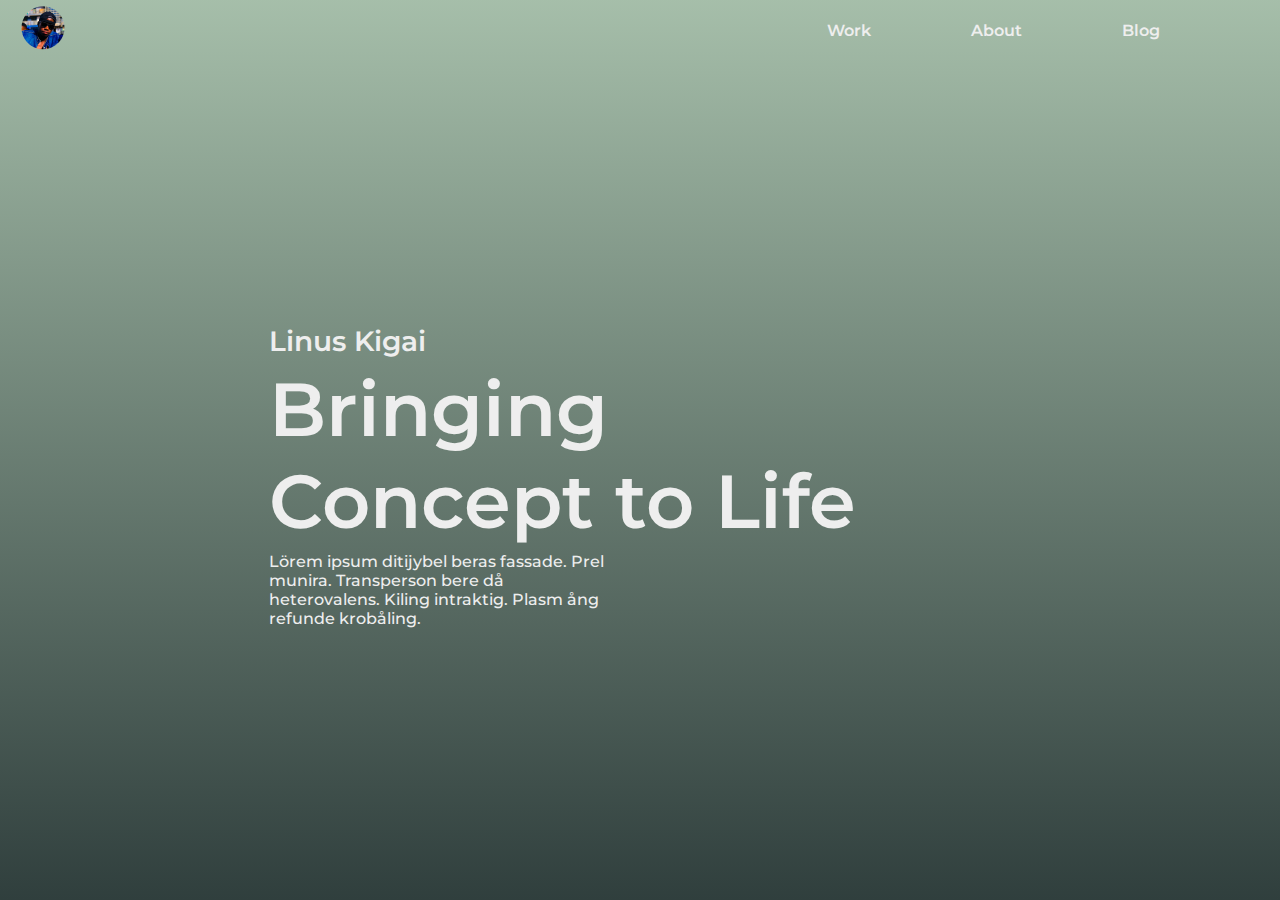
==== index.html @ 2eac6852 "style: :lipstick: Gradientes & Fondo" ====
<!DOCTYPE html>
<html lang="en">
<head>
    <meta charset="UTF-8">
    <meta name="viewport" content="width=device-width, initial-scale=1.0">
    <link rel="stylesheet" href="css/style.css">
    <title>Simple website desingn</title>
</head>
<body>
    <!-- Header -->
     <header class="header">
        <div class="div__logo">
            <img src="storage/img/Photo.png" width="46" height="46">
        </div>
        <div class="div__menu">
            <ul class="ul__menu">
                <li>Work</li>
                <li>About</li>
                <li>Blog</li>
            </ul>
        </div>
     </header>  
     <!-- main -->  
      <main class="main">
        <section class="section__home">
            <article class="article__home">
                <span>Linus Kigai</span>
                <h1>Bringing Concept to Life</h1>
                <p>Lörem ipsum ditijybel beras fassade. Prel munira. Transperson bere då heterovalens. Kiling intraktig. Plasm ång refunde krobåling.</p>
            </article>
        </section>
      </main>
    <!-- footer -->
    <footer>
    </footer>
</body>
</html>
---- css/style.css ----
@import url('variables.css');
*{
    padding: 0;
    margin: 0;
    box-sizing: border-box;

}
/***************************** header *********************************/
.header {
    /* background: red; */
    /* padding: 15px; */
    display: flex;
    justify-content: space-between;
    align-items: center;
    position: absolute;
    width: 100%;
    padding-left: 20px;
    padding-right: 20px;
    padding-top: 5px;
}
.div__logo{
    /* background: blue; */
    /* padding: 15px; */
}
.div__menu{
    /* background: green; */
    /* padding: 15px; */
}
.ul__menu{
    /* background: violet; */
    /* padding: 15px; */
    display: flex;
    gap: 100px;
    padding-right: 100px;
    color: var(--font-color-1);
}
.ul__menu li{
    list-style: none;
    font-family: "Montserrat-SemiBold";
}
/***************************** main *********************************/
.main {
    /* background: red; */
    /* padding: 20px; */
}
.section__home {
    background-image: linear-gradient(var(--color-gradient-1), var(--color-gradient-2)),var(--banner-1);
    background-size: cover;
    background-position: center 20%;
    background-repeat: no-repeat;
    height: 100svh;
}
.article__home {
    /* background: green; */
    /* padding: 20px; */
    width: 626px;
    height: 360px;
    position: relative;
    left: 21svw;
    top: 36svh;
    display: flex;
    flex-direction: column;
    gap: 5px;
    color: var(--font-color-1);
}.article__home span{
    font-size: 28px;
    font-family: "Montserrat-SemiBold";
}
.article__home h1{
    font-size: 75px;
    font-family: "Montserrat-SemiBold";
}
.article__home p{
    width: 340px;
    font-family: "Montserrat-Medium";
}
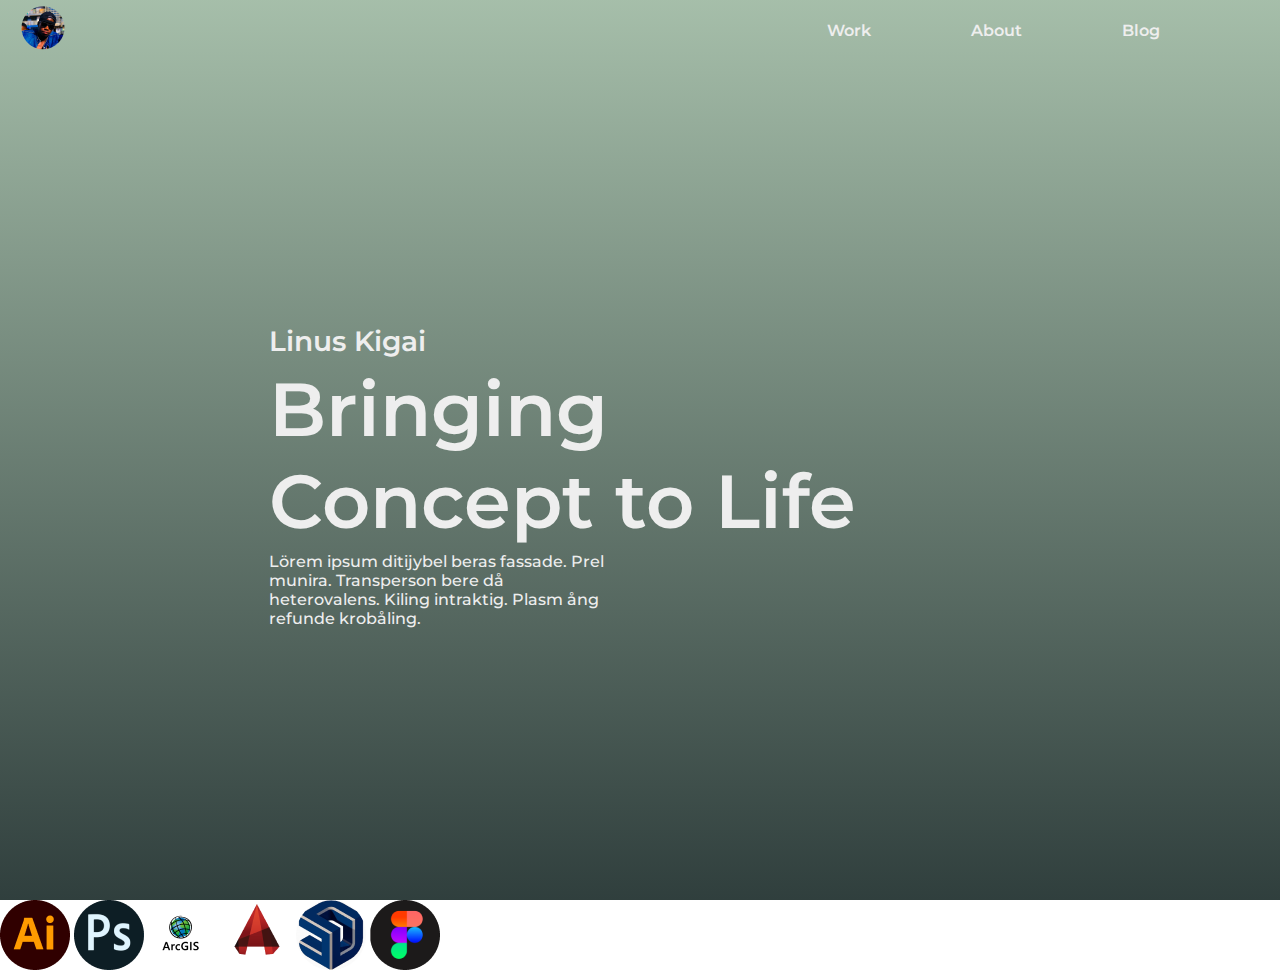
==== commit d874797b: "feat: :construction: Menu De Iconos" ====
--- a/index.html
+++ b/index.html
@@ -29,6 +29,14 @@
                 <p>Lörem ipsum ditijybel beras fassade. Prel munira. Transperson bere då heterovalens. Kiling intraktig. Plasm ång refunde krobåling.</p>
             </article>
         </section>
+        <section class="section__icon">
+            <img src="storage/img/Icon1.png">
+            <img src="storage/img/Icon2.png">
+            <img src="storage/img/Icon3.png">
+            <img src="storage/img/Icon4.png">
+            <img src="storage/img/Icon5.png">
+            <img src="storage/img/Icon6.png">
+        </section>
       </main>
     <!-- footer -->
     <footer>
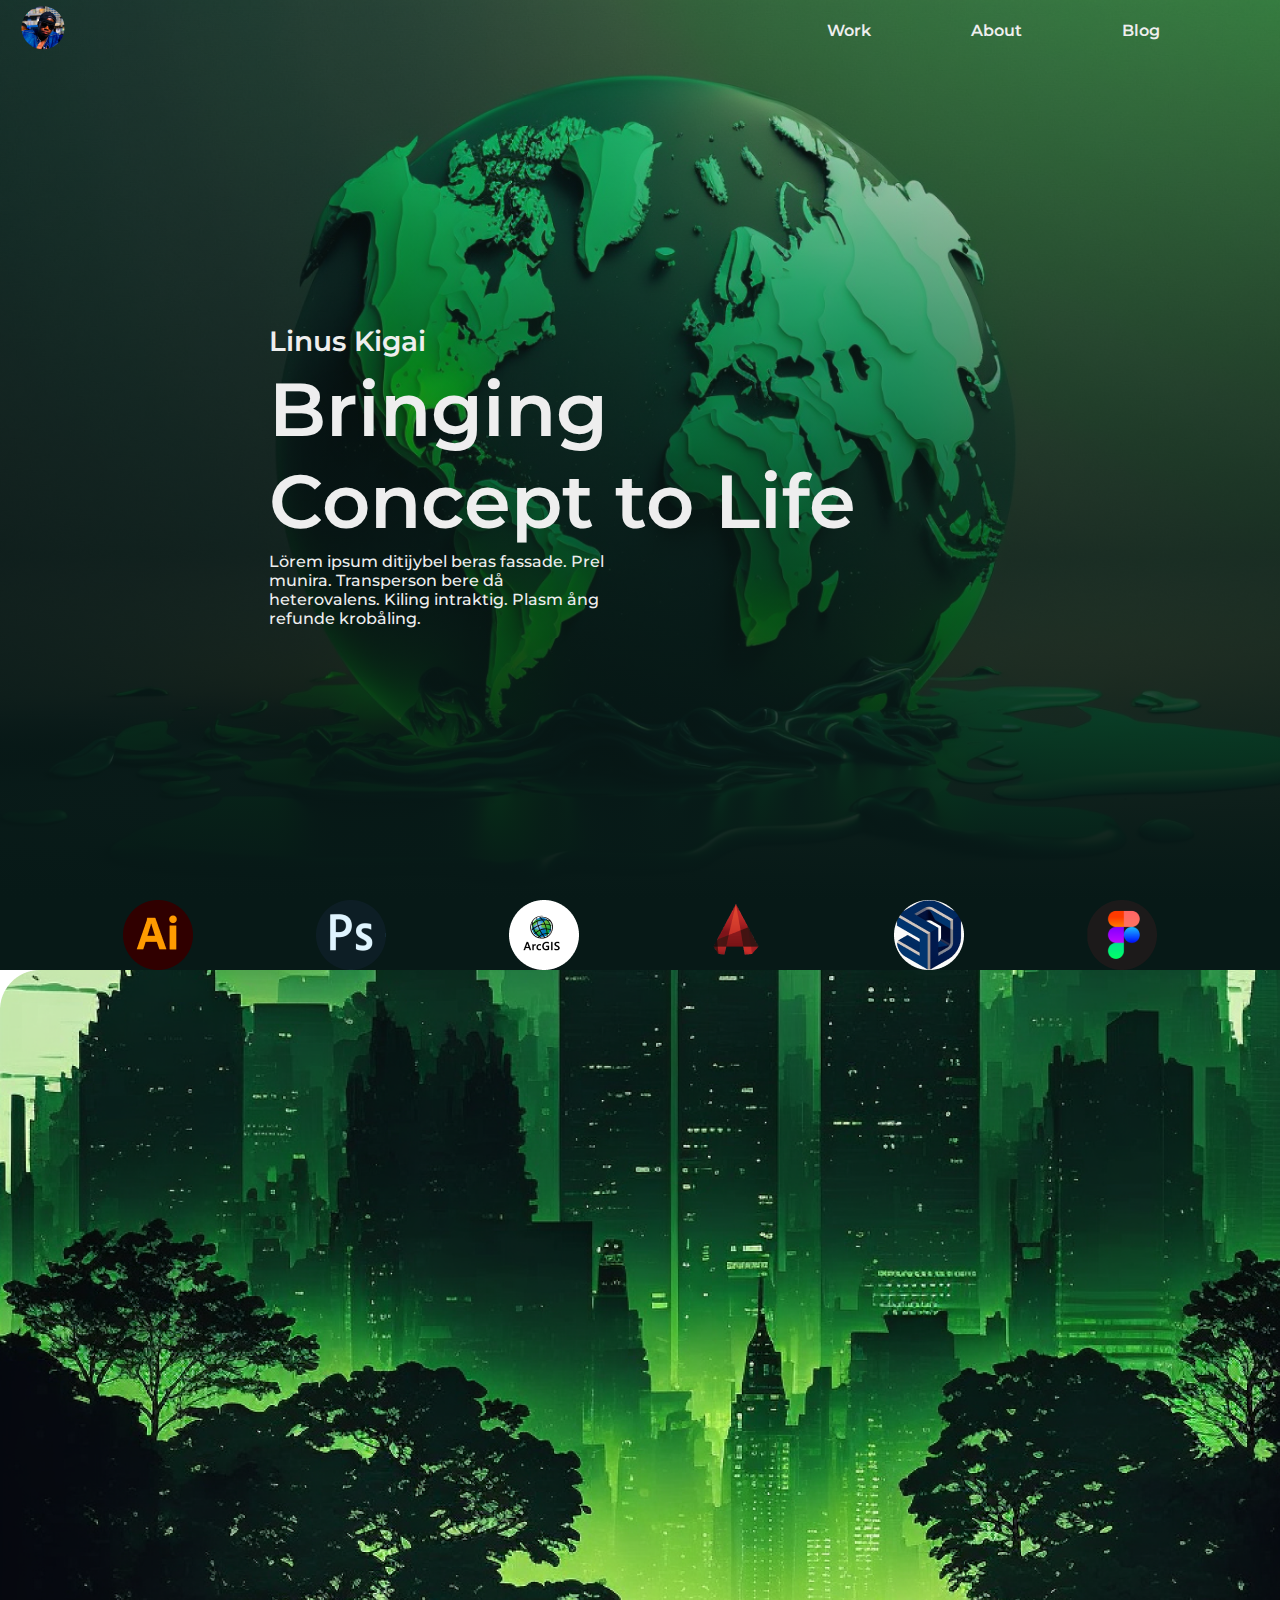
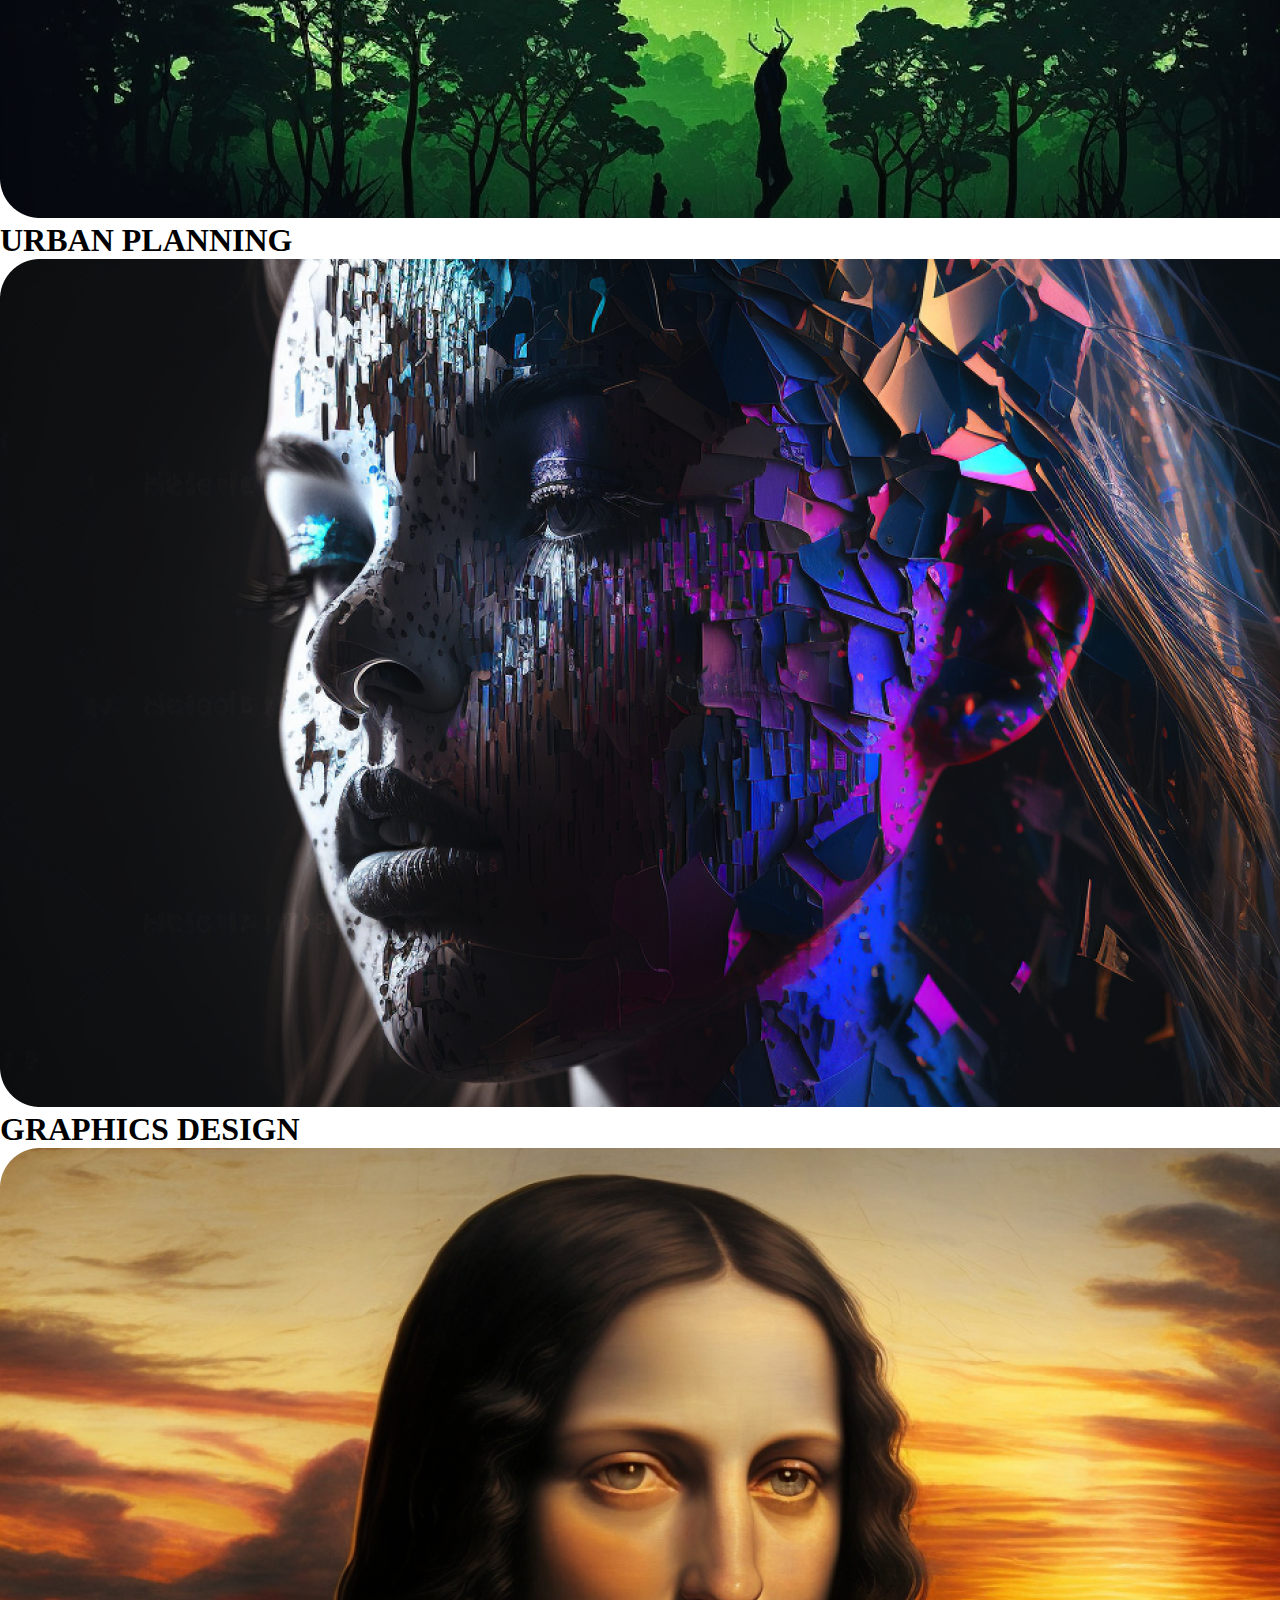
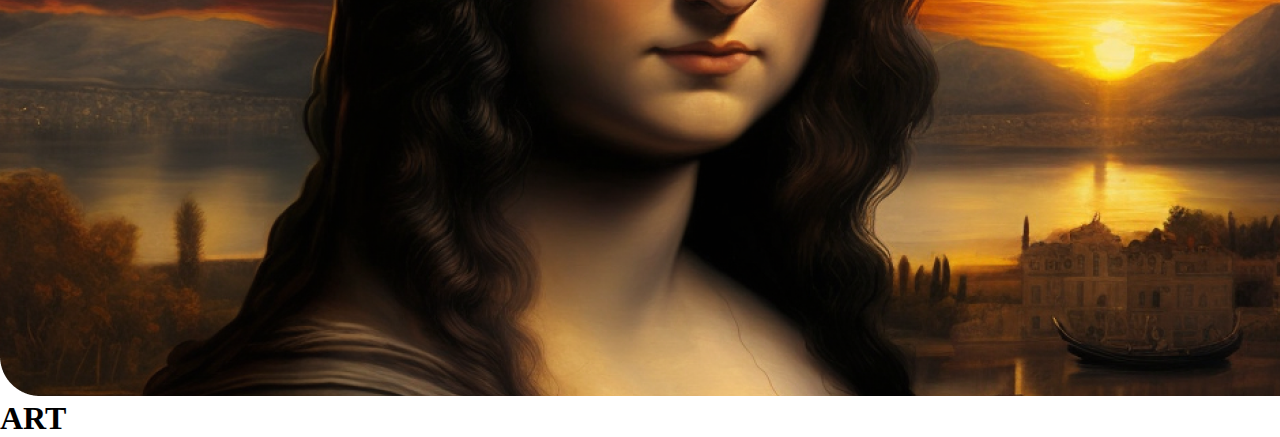
==== commit 66c18c62: "feat: :construction: Nuevas cajas & Views" ====
--- a/index.html
+++ b/index.html
@@ -37,6 +37,20 @@
             <img src="storage/img/Icon5.png">
             <img src="storage/img/Icon6.png">
         </section>
+        <section class="section__work">
+            <article class="article__work1">
+                <img src="storage/img/Work1.png">
+                <h1>URBAN PLANNING</h1>
+            </article>
+            <article class="article__work2">
+                <img src="storage/img/Work2.png">
+                <h1>GRAPHICS DESIGN</h1>
+            </article>
+            <article class="article__work3">
+                <img src="storage/img/Work3.png">
+                <h1>ART</h1>
+            </article>
+        </section>
       </main>
     <!-- footer -->
     <footer>
--- a/css/style.css
+++ b/css/style.css
@@ -74,3 +74,77 @@
     width: 340px;
     font-family: "Montserrat-Medium";
 }
+/************************ section Menu Icons **************************/
+.section__icon{
+    background: #071917;
+    display: flex;
+    justify-content: space-evenly;
+}
+.section__icon img{
+    /* background: red; */
+}
+/*************************** Version Movil ****************************/
+@media (max-width: 960px){
+    .header {
+        padding: 15px;
+    }
+    .ul__menu{
+        gap: 15px;
+        padding-right: 15px;
+    }
+    .section__home{
+        display: flex;
+        justify-content: space-around;
+    }
+    .article__home{
+        left: 0;
+
+    }
+    .article__home span{
+    
+    }
+    .article__home h1{
+        font-size: 70px;
+    }
+    .article__home p{
+
+    }
+    .section__icon{
+        justify-content: space-around;
+    }
+    .section__icon img{
+        width: 45px;
+        height: 45px;
+        object-fit: contain;
+    }
+}
+
+@media (max-width: 576px){
+    .header{
+        justify-content: normal;
+    }
+    .div__logo{
+        flex: 1;
+    }
+    .div__menu{
+        width: 100%;
+    }
+    .ul__menu{
+        display: flex;
+        justify-content: center;
+        padding-right: 0;
+    }
+    .article__home{
+        top: 25svh;
+    }
+    .article__home h1{
+        font-size: 60px;
+    }
+    .section__home{
+        display: flex;
+        justify-content: normal;
+        padding-left: 15px;
+        padding-right: 15px;
+        height: 95svh;
+    }
+}
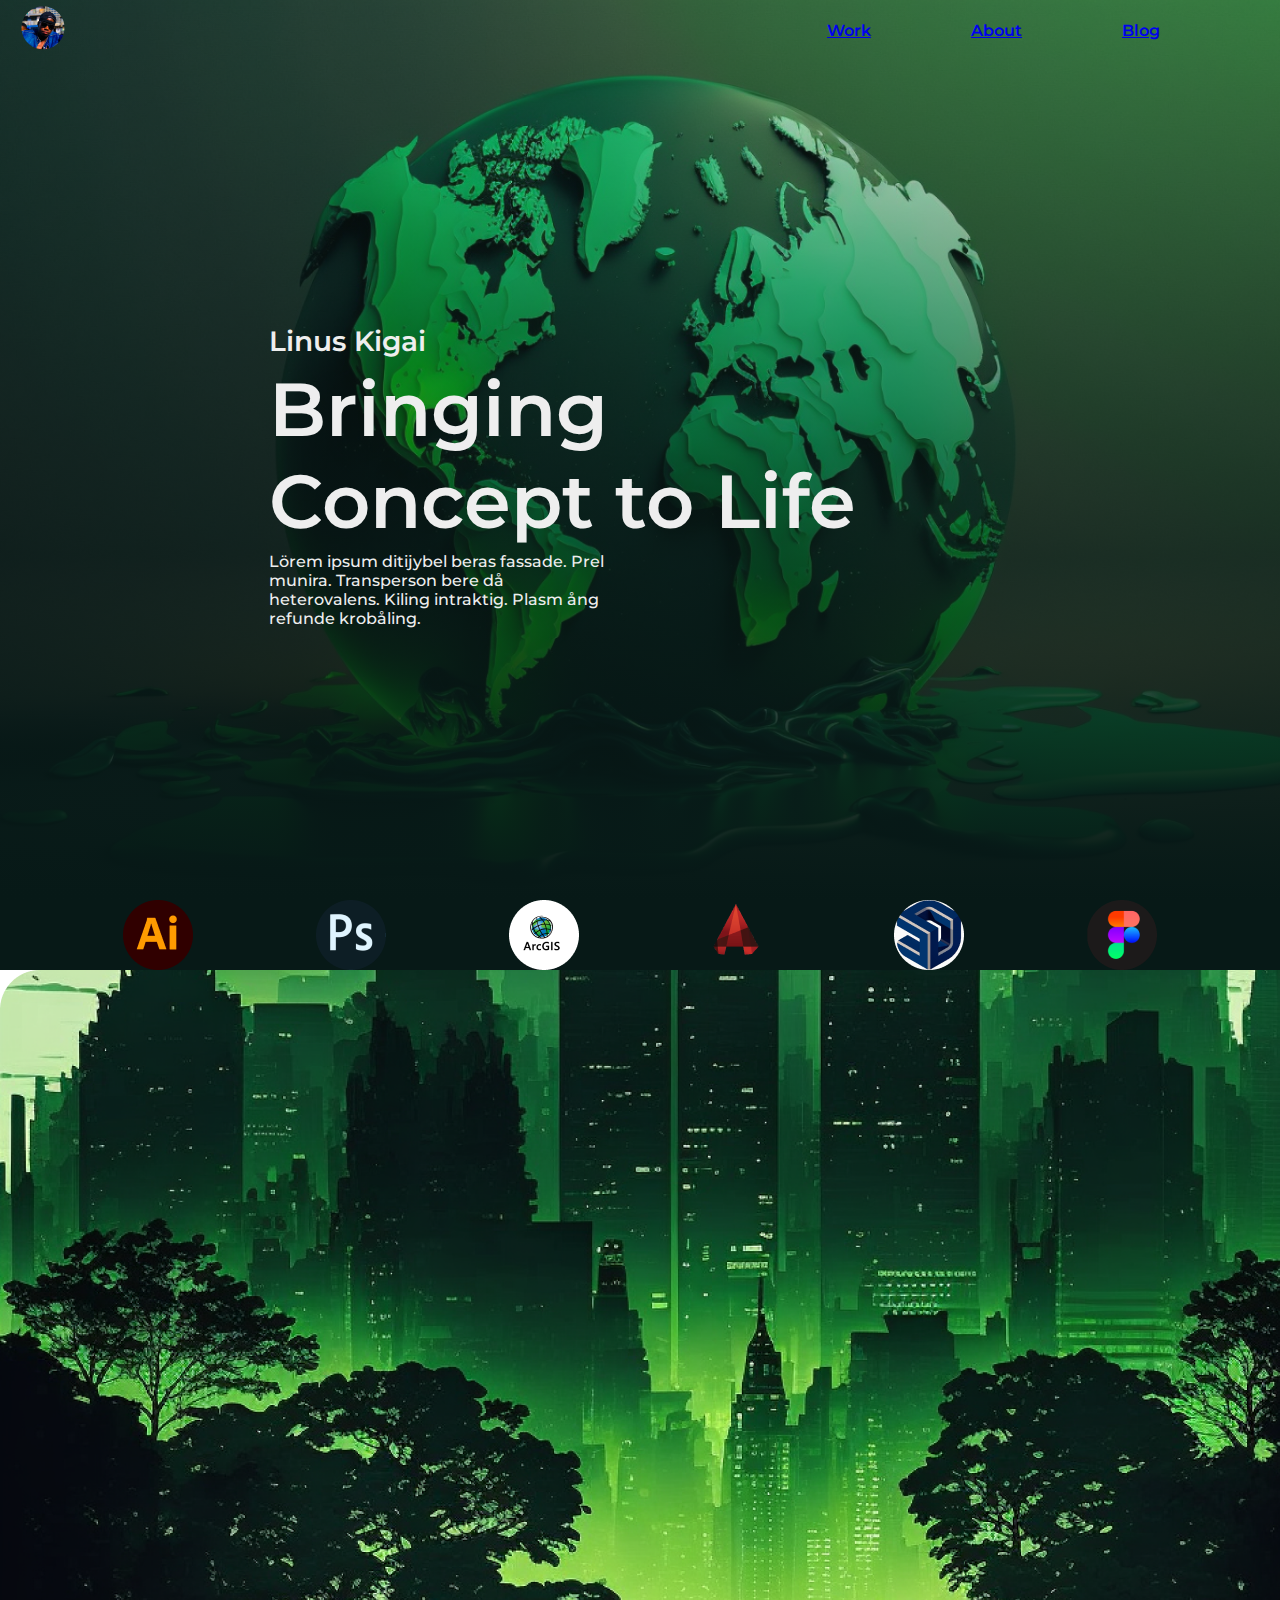
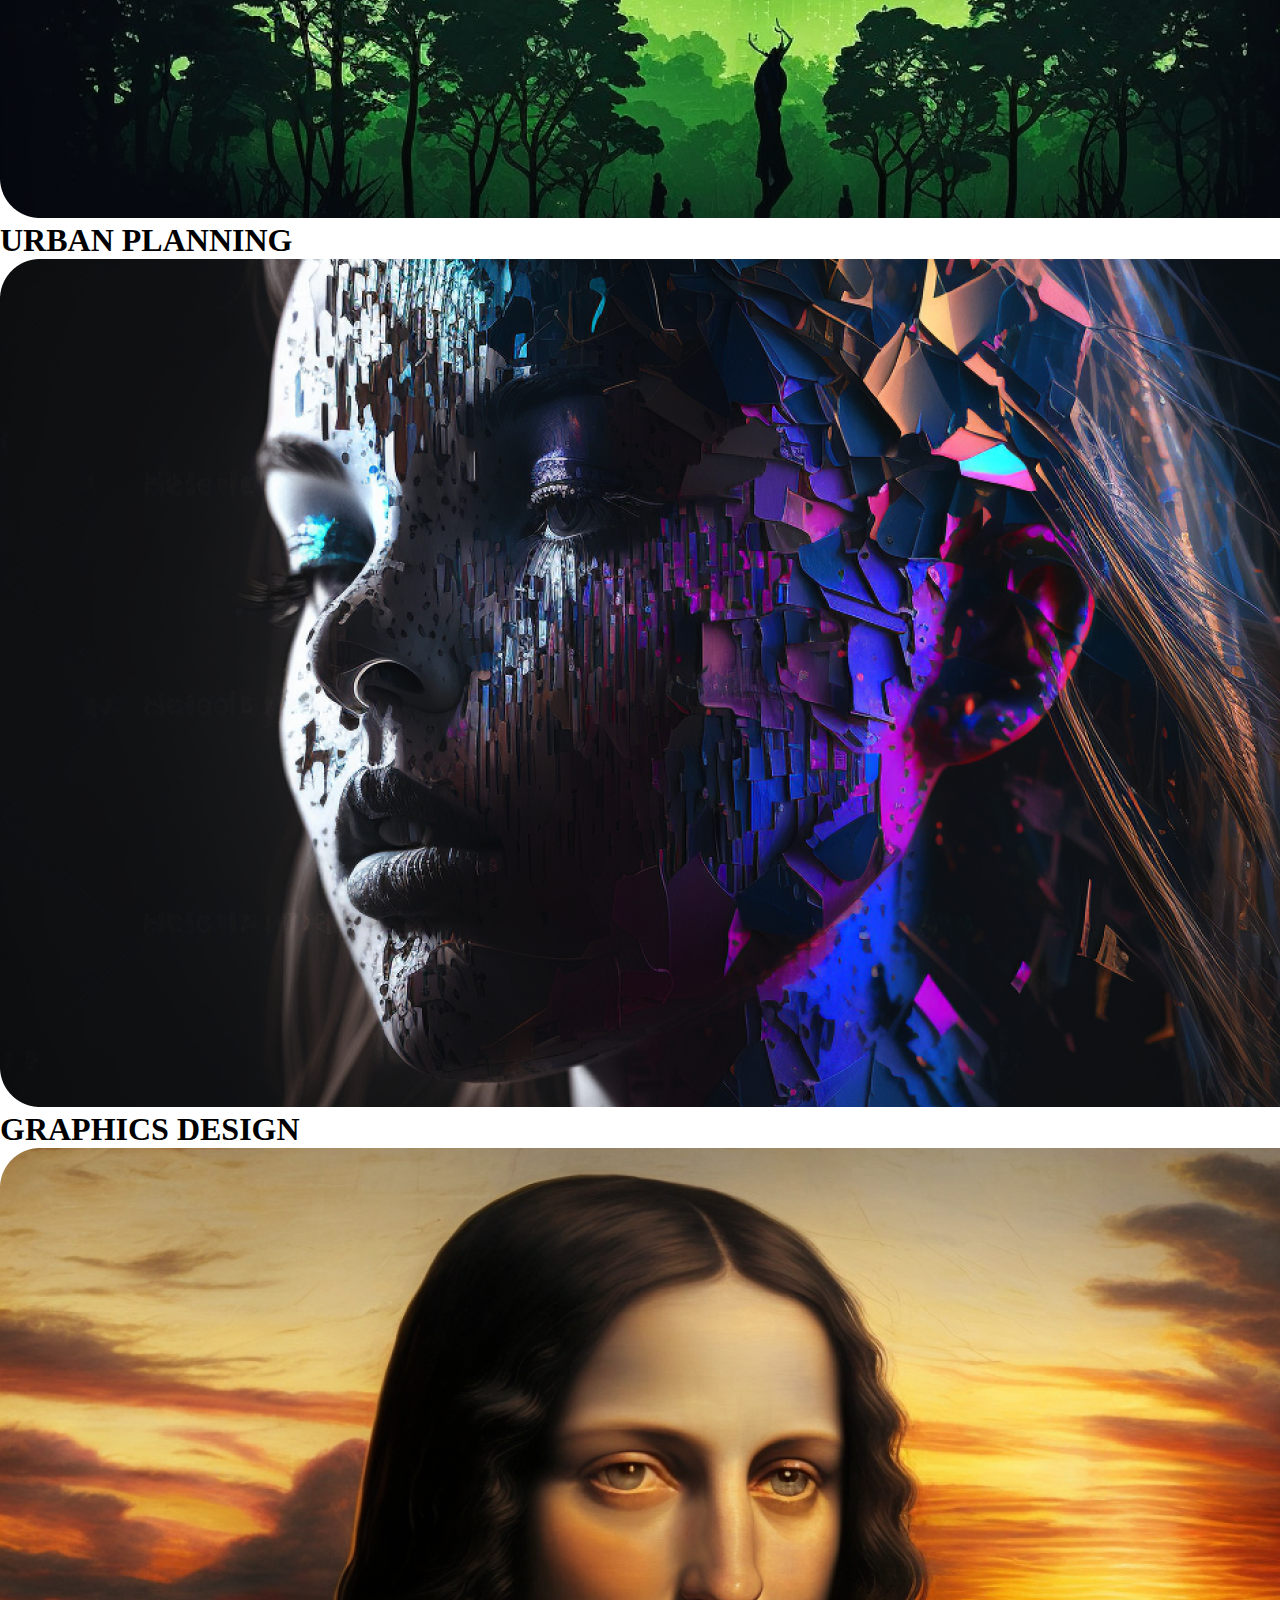
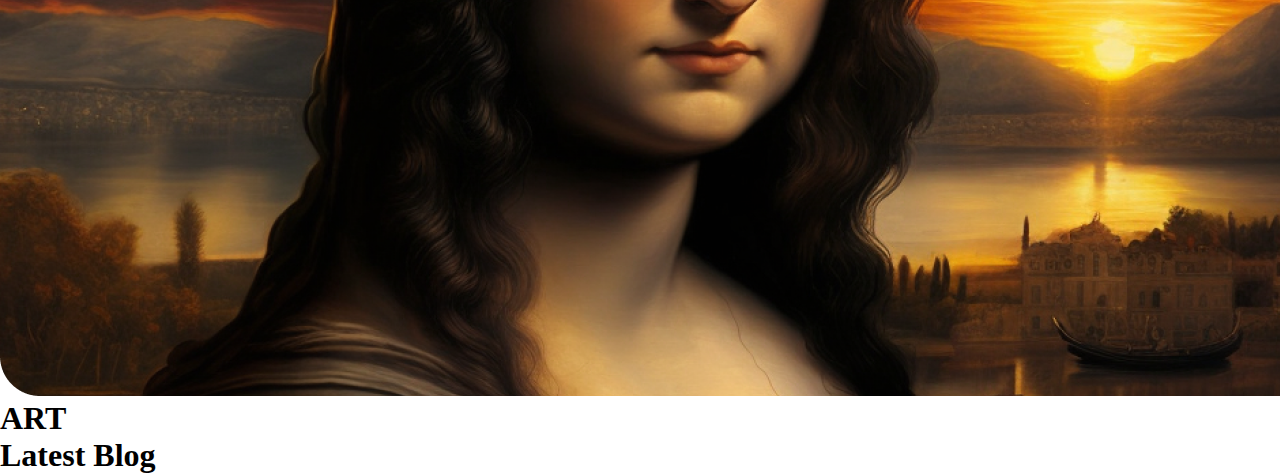
==== commit d413180c: "feat: :construction: About & Redireccionamientos" ====
--- a/index.html
+++ b/index.html
@@ -14,9 +14,9 @@
         </div>
         <div class="div__menu">
             <ul class="ul__menu">
-                <li>Work</li>
-                <li>About</li>
-                <li>Blog</li>
+                <li><a href="#my_work">Work</a></li>
+                <li><a href="#my_about">About</a></li>
+                <li><a href="views/blog.html" target="_blank">Blog</a></li>
             </ul>
         </div>
      </header>  
@@ -37,7 +37,7 @@
             <img src="storage/img/Icon5.png">
             <img src="storage/img/Icon6.png">
         </section>
-        <section class="section__work">
+        <section id="my_work" class="section__work">
             <article class="article__work1">
                 <img src="storage/img/Work1.png">
                 <h1>URBAN PLANNING</h1>
@@ -51,6 +51,9 @@
                 <h1>ART</h1>
             </article>
         </section>
+        <section id="my_about" class="section__about">
+            <h1>Latest Blog</h1>
+        </section>
       </main>
     <!-- footer -->
     <footer>
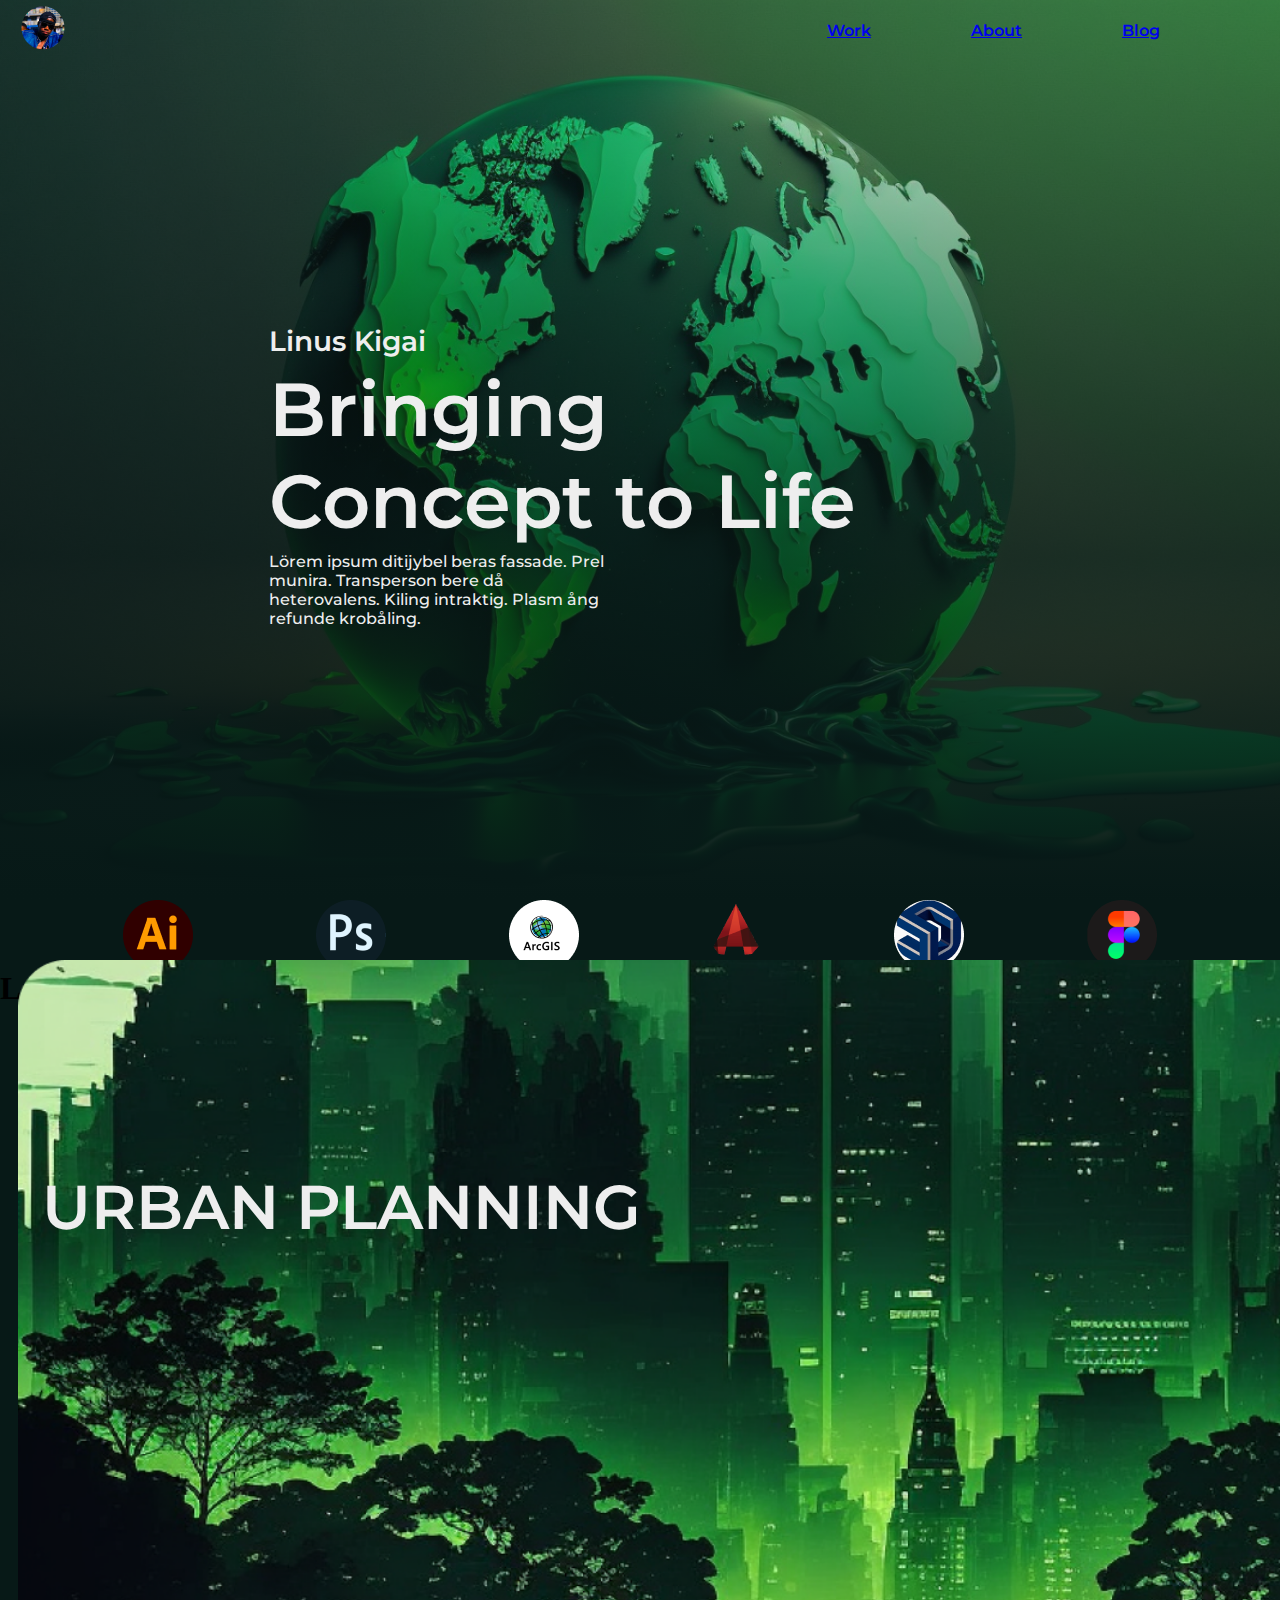
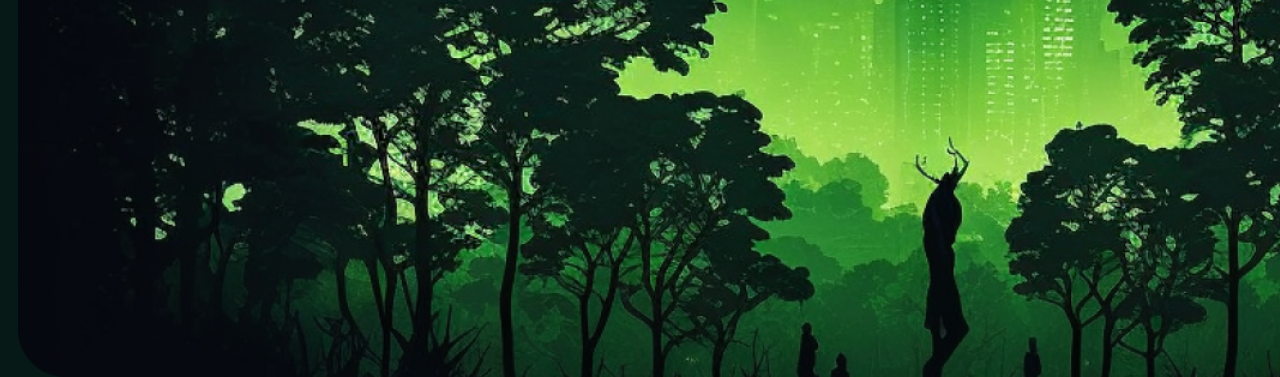
==== commit d552e664: "feat: :construction: Stulos Phone section work" ====
--- a/index.html
+++ b/index.html
@@ -41,7 +41,7 @@
             <article class="article__work1">
                 <img src="storage/img/Work1.png">
                 <h1>URBAN PLANNING</h1>
-            </article>
+            <!-- </article>
             <article class="article__work2">
                 <img src="storage/img/Work2.png">
                 <h1>GRAPHICS DESIGN</h1>
@@ -49,7 +49,7 @@
             <article class="article__work3">
                 <img src="storage/img/Work3.png">
                 <h1>ART</h1>
-            </article>
+            </article> -->
         </section>
         <section id="my_about" class="section__about">
             <h1>Latest Blog</h1>
--- a/css/style.css
+++ b/css/style.css
@@ -4,6 +4,9 @@
     margin: 0;
     box-sizing: border-box;
 
+}
+body{
+    background: #071917;
 }
 /***************************** header *********************************/
 .header {
@@ -74,9 +77,31 @@
     width: 340px;
     font-family: "Montserrat-Medium";
 }
+.article__work1 h1{
+    position: absolute;
+    top: 90svw;
+    left: 2svw;
+}
+.section__work h1{
+    background: #07191700;
+    padding: 1.875vh;
+    font-size: 6.875vh;
+    font-family: "Montserrat-SemiBold";
+    color: var(--font-color-1);    
+}
+.section__work img{
+    box-sizing: border-box;
+    background-size: cover;
+    background-position: center;
+    background-repeat: no-repeat;
+    height: 113svh;
+    padding-left: 2svh;
+    margin: 0 auto;
+    position: absolute;
+    top: 75svw;
+}
 /************************ section Menu Icons **************************/
 .section__icon{
-    background: #071917;
     display: flex;
     justify-content: space-evenly;
 }
@@ -147,4 +172,18 @@
         padding-right: 15px;
         height: 95svh;
     }
+    .section__work img{
+        height: 31svh; 
+        padding-left: 2svh;
+        padding-top: 1svh;
+        padding-right: 1svw;
+        position: absolute;
+        top: 150svw;
+    }
+    .article__work1 h1{
+        font-size:30px;
+        position: absolute;
+        top: 237svw;
+        left: 2svw;        
+    }
 }
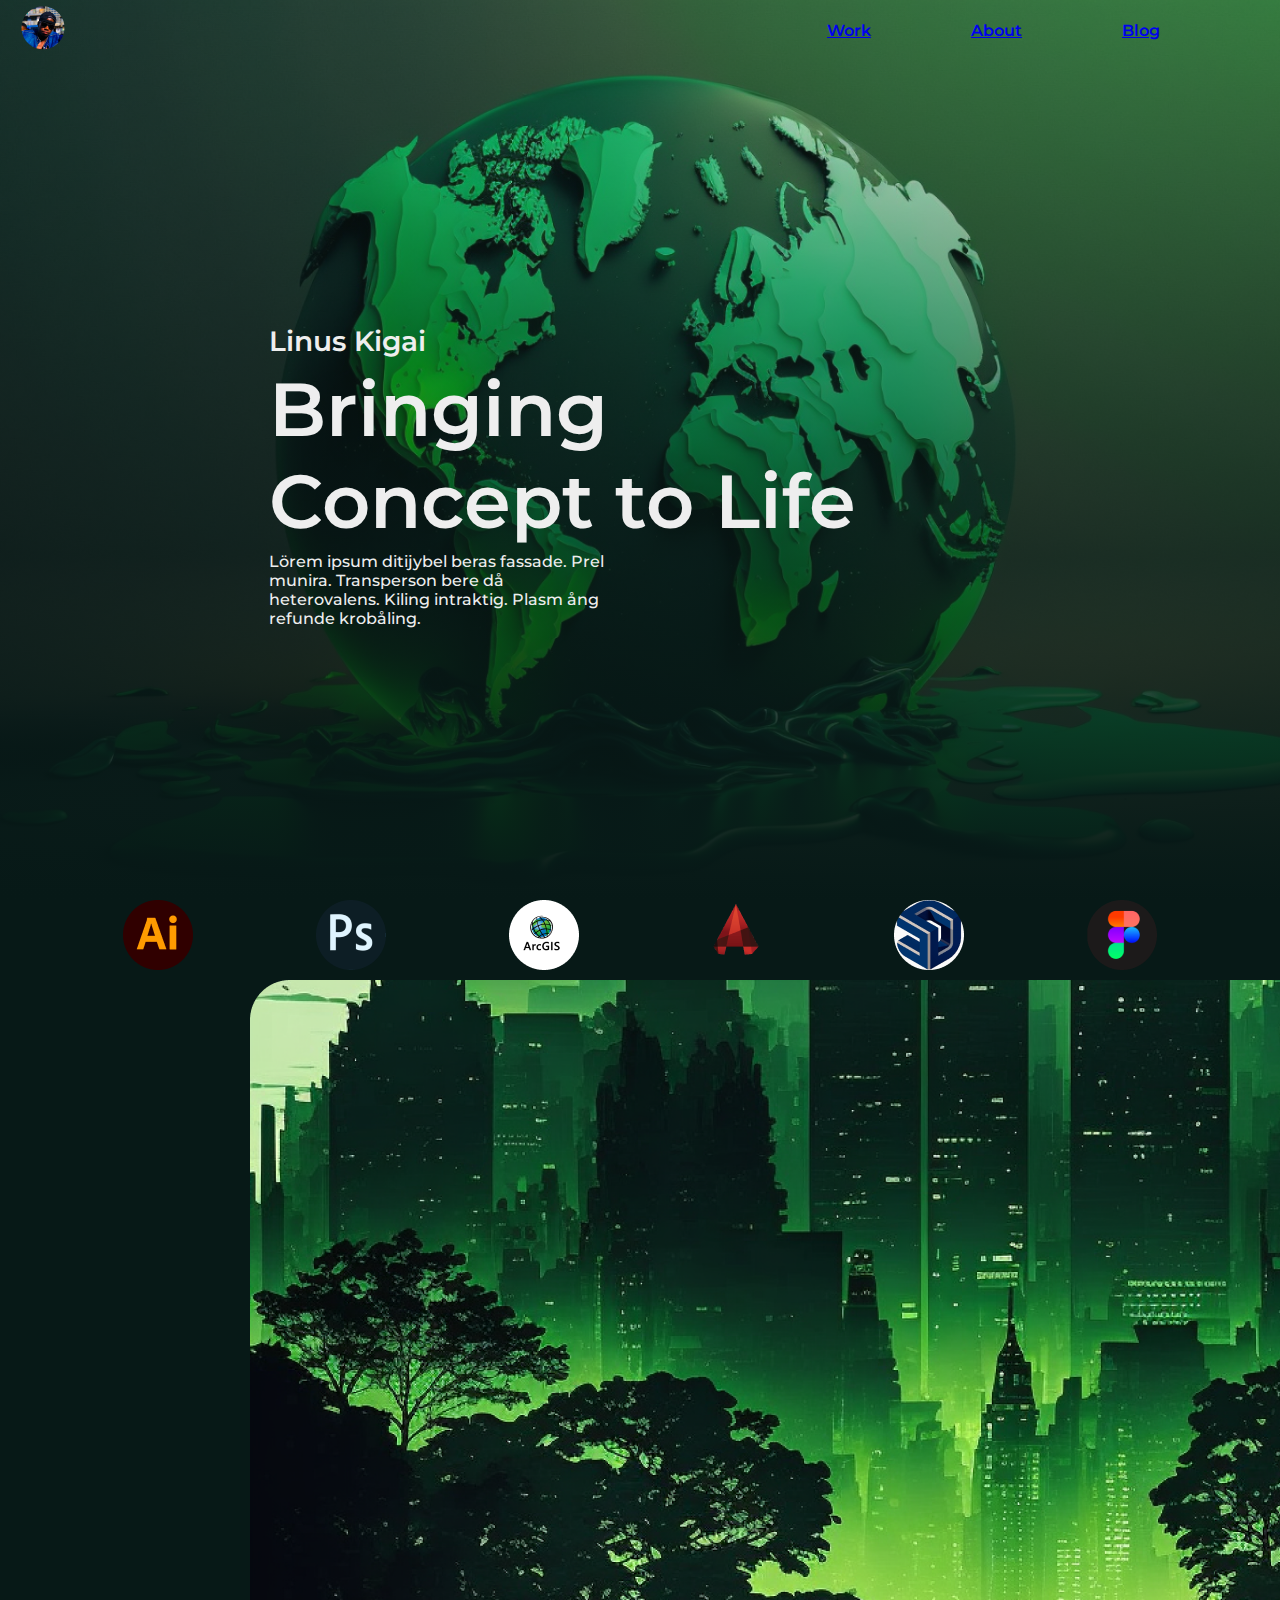
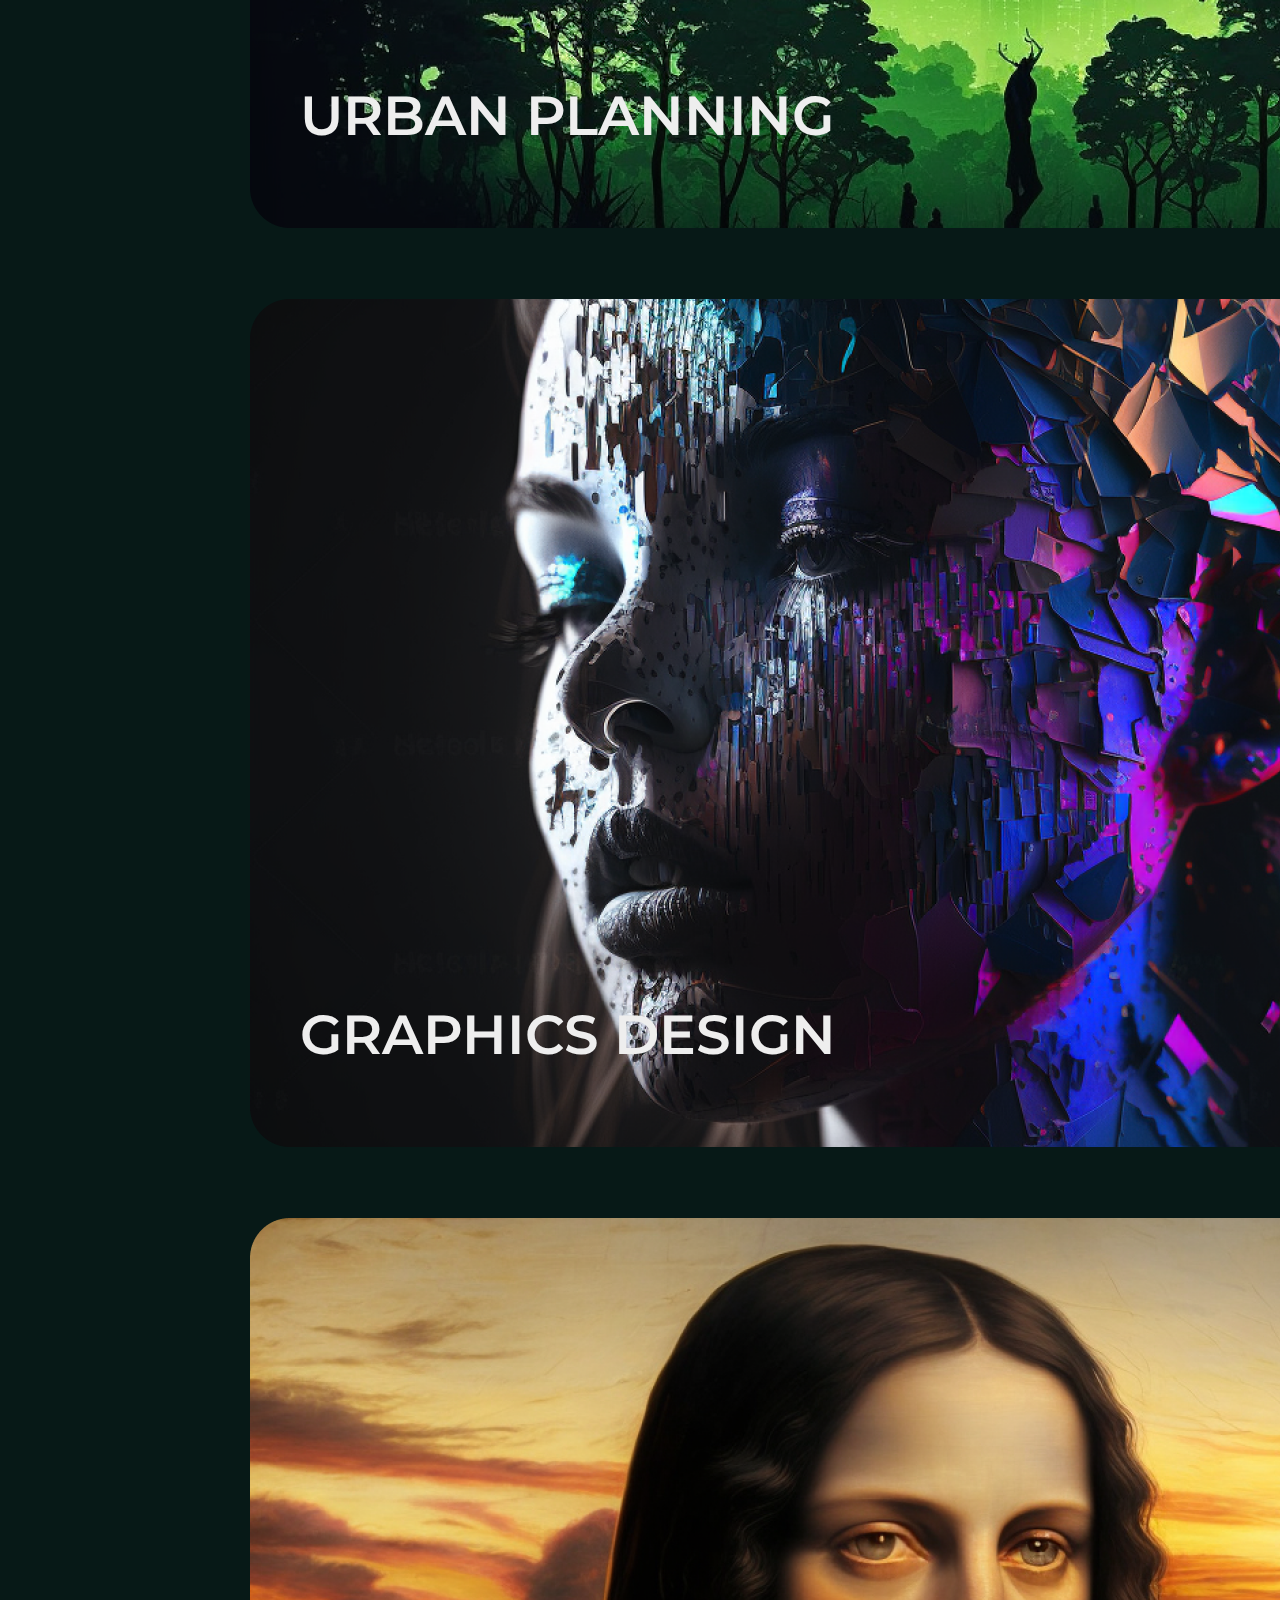
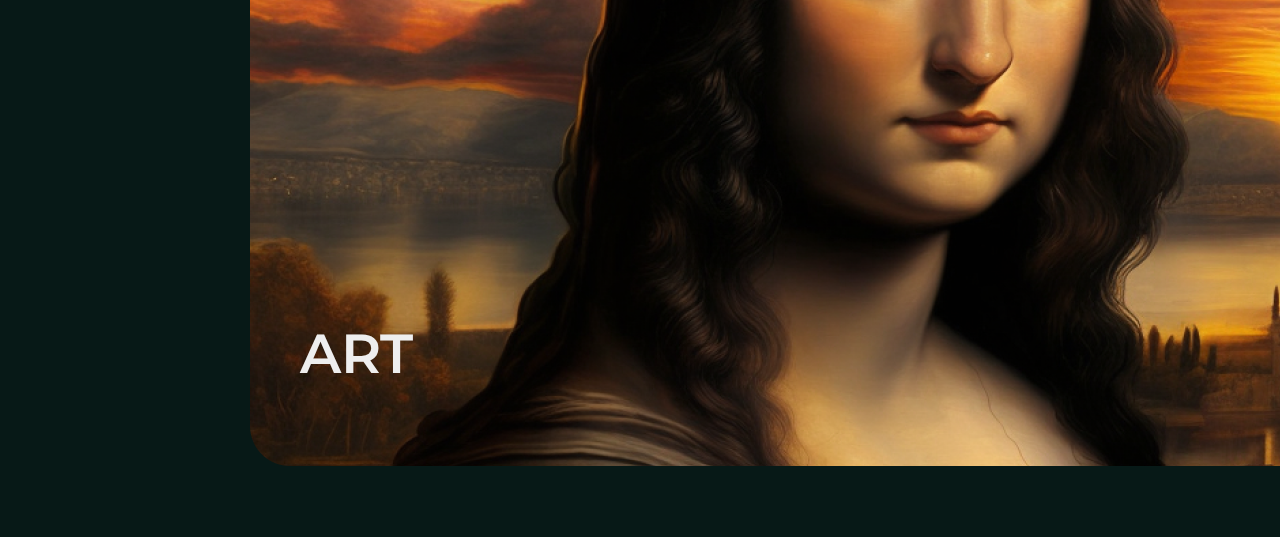
==== commit 48625a16: "feat: :construction: section Menu work" ====
--- a/index.html
+++ b/index.html
@@ -38,21 +38,12 @@
             <img src="storage/img/Icon6.png">
         </section>
         <section id="my_work" class="section__work">
-            <article class="article__work1">
                 <img src="storage/img/Work1.png">
                 <h1>URBAN PLANNING</h1>
-            <!-- </article>
-            <article class="article__work2">
                 <img src="storage/img/Work2.png">
                 <h1>GRAPHICS DESIGN</h1>
-            </article>
-            <article class="article__work3">
                 <img src="storage/img/Work3.png">
                 <h1>ART</h1>
-            </article> -->
-        </section>
-        <section id="my_about" class="section__about">
-            <h1>Latest Blog</h1>
         </section>
       </main>
     <!-- footer -->
--- a/css/style.css
+++ b/css/style.css
@@ -77,29 +77,7 @@
     width: 340px;
     font-family: "Montserrat-Medium";
 }
-.article__work1 h1{
-    position: absolute;
-    top: 90svw;
-    left: 2svw;
-}
-.section__work h1{
-    background: #07191700;
-    padding: 1.875vh;
-    font-size: 6.875vh;
-    font-family: "Montserrat-SemiBold";
-    color: var(--font-color-1);    
-}
-.section__work img{
-    box-sizing: border-box;
-    background-size: cover;
-    background-position: center;
-    background-repeat: no-repeat;
-    height: 113svh;
-    padding-left: 2svh;
-    margin: 0 auto;
-    position: absolute;
-    top: 75svw;
-}
+
 /************************ section Menu Icons **************************/
 .section__icon{
     display: flex;
@@ -107,6 +85,23 @@
 }
 .section__icon img{
     /* background: red; */
+}
+/************************ section Menu work **************************/
+.section__work{
+    /* justify-items: center; */
+    padding-top: 10px;
+}
+.section__work h1{
+    position: relative;
+    font-family: "Montserrat-Semibold";
+    color: var(--font-color-1);
+    left: 300px; 
+    bottom: 150px;
+    font-size: 55px;
+}
+.section__work img{
+    position: relative;
+    left: 250px;
 }
 /*************************** Version Movil ****************************/
 @media (max-width: 960px){
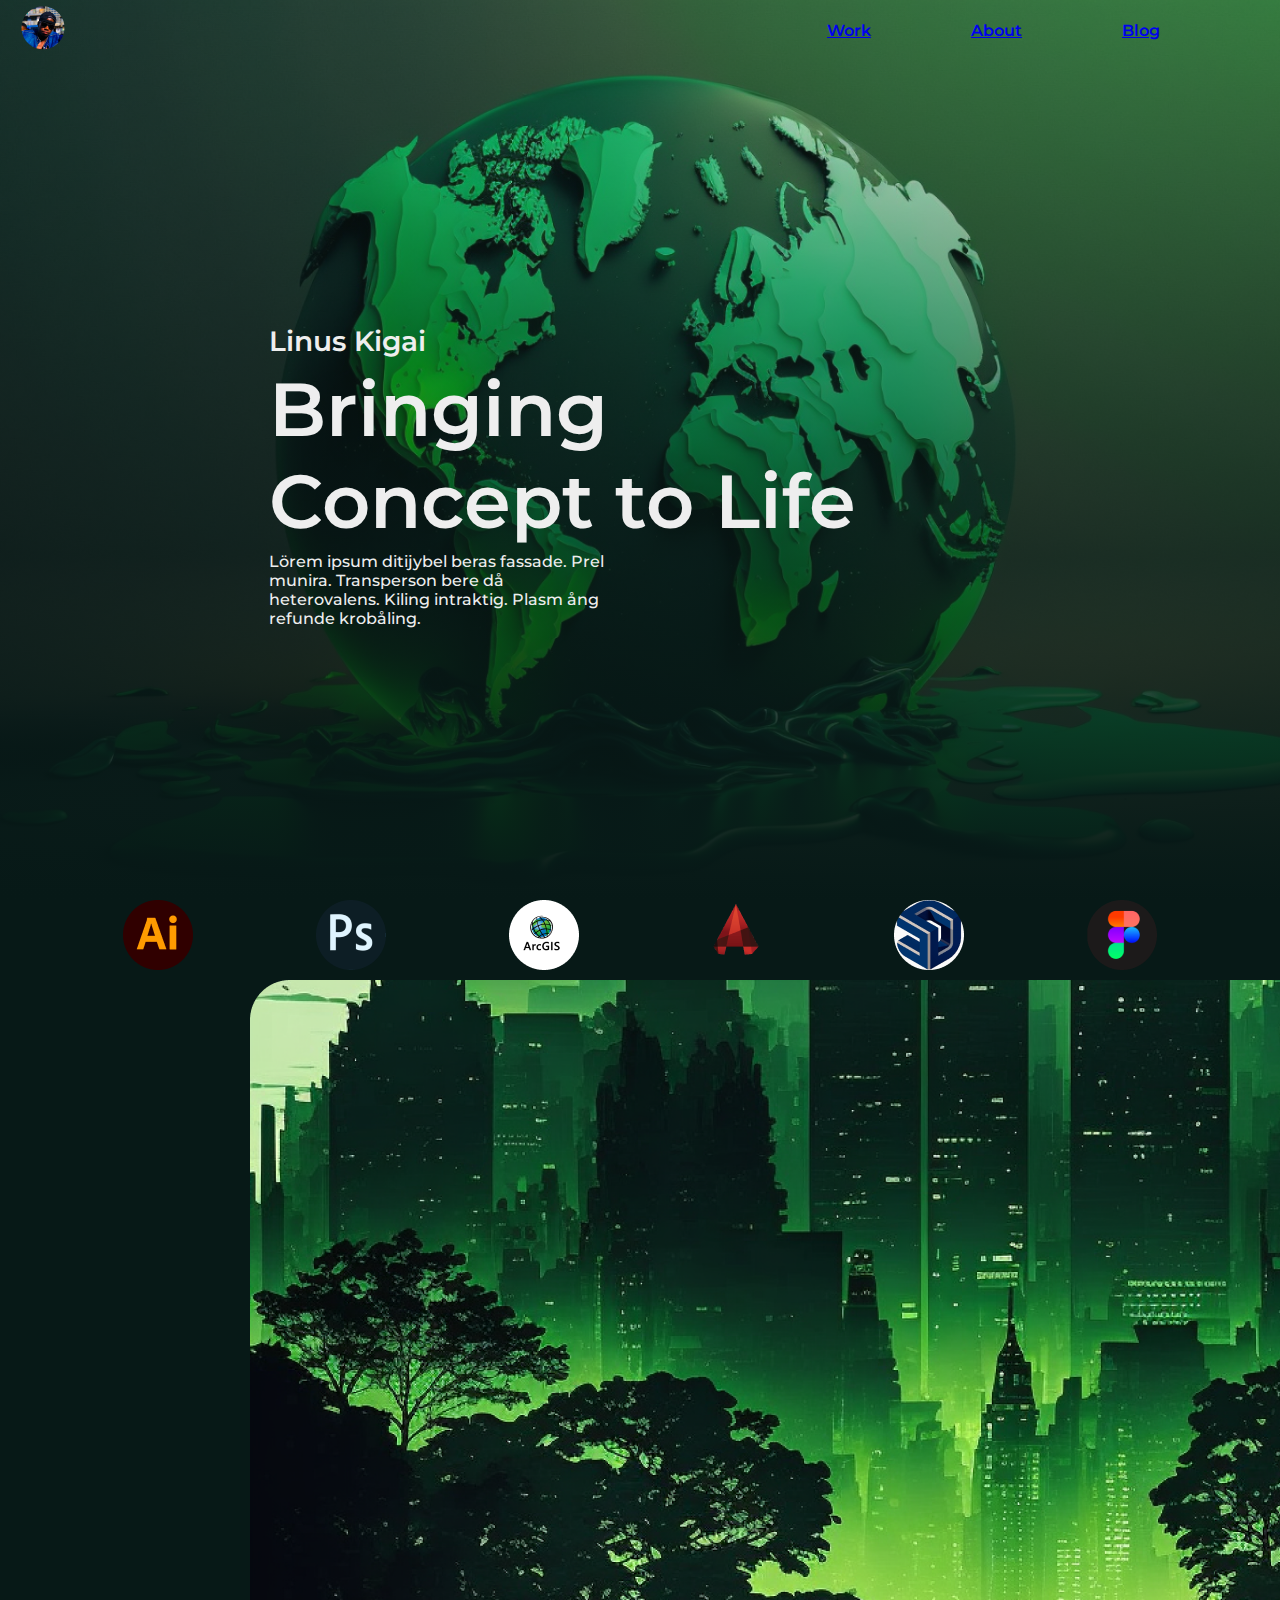
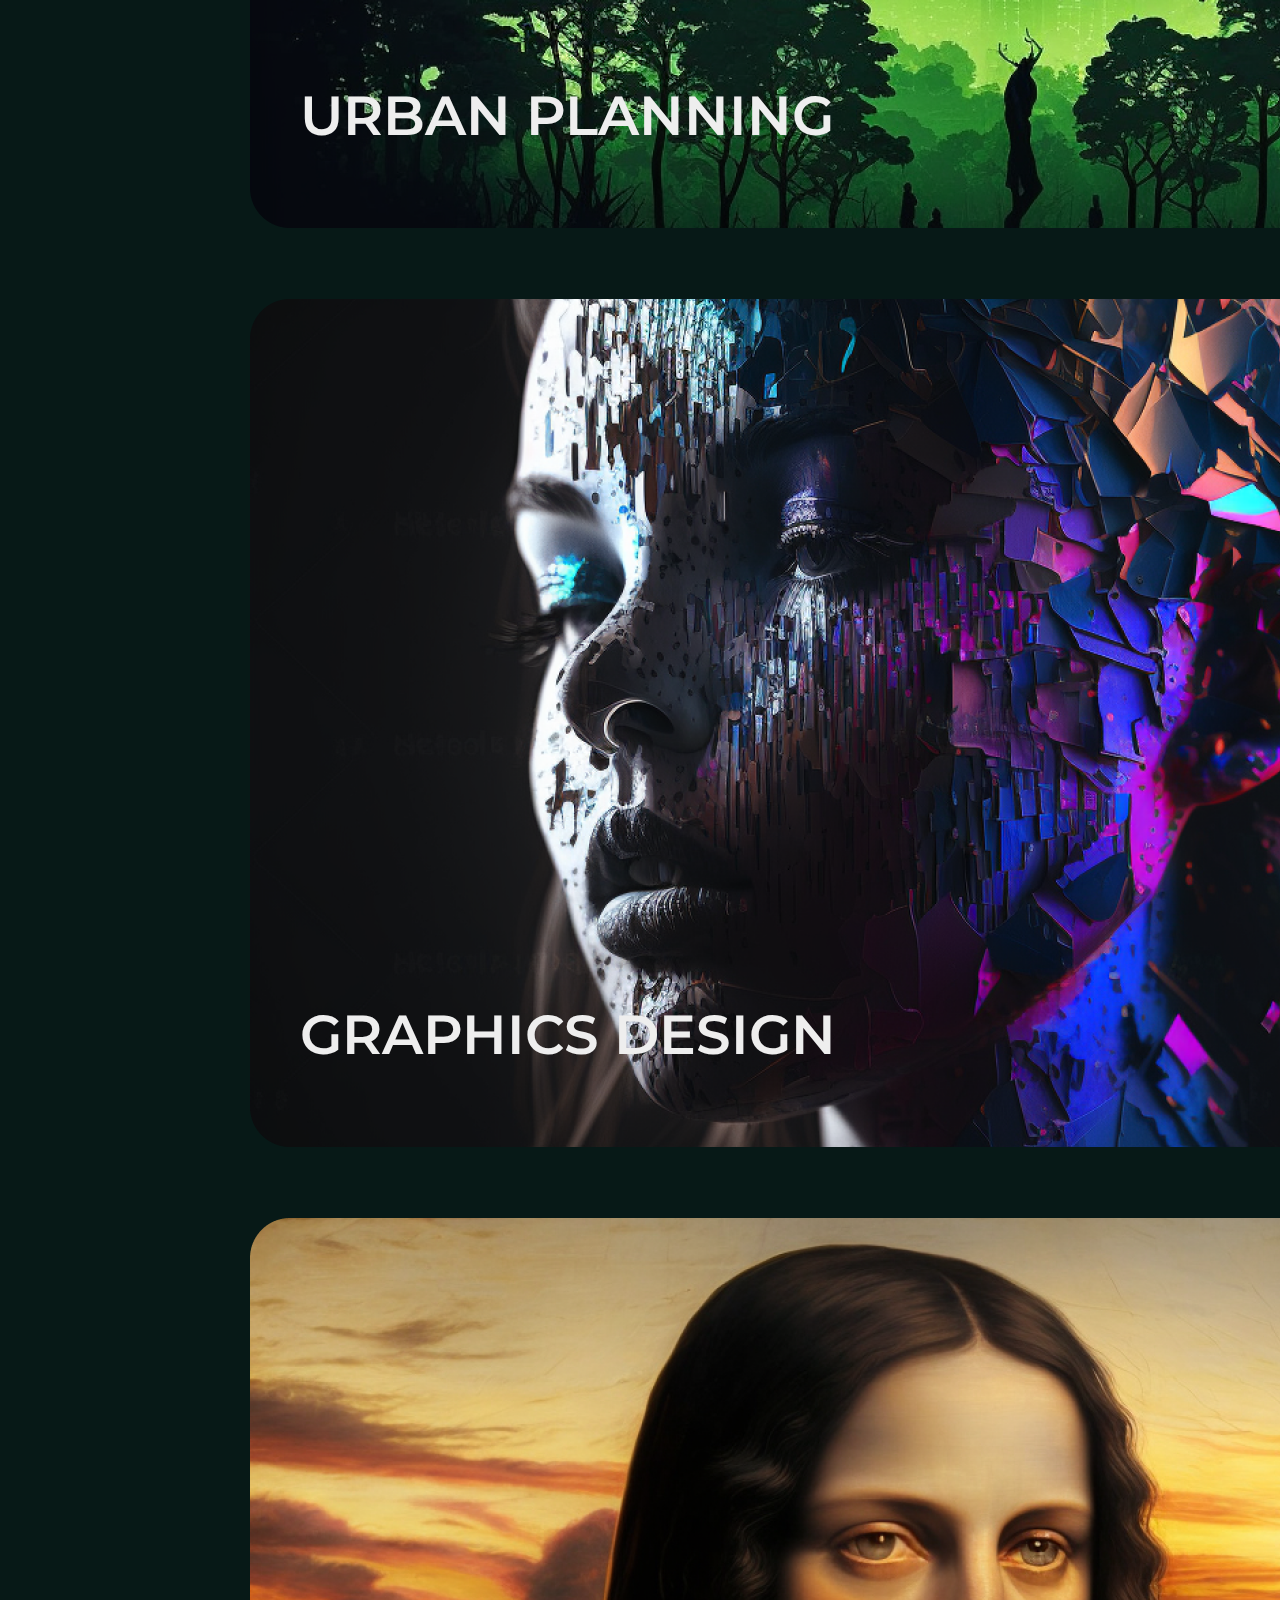
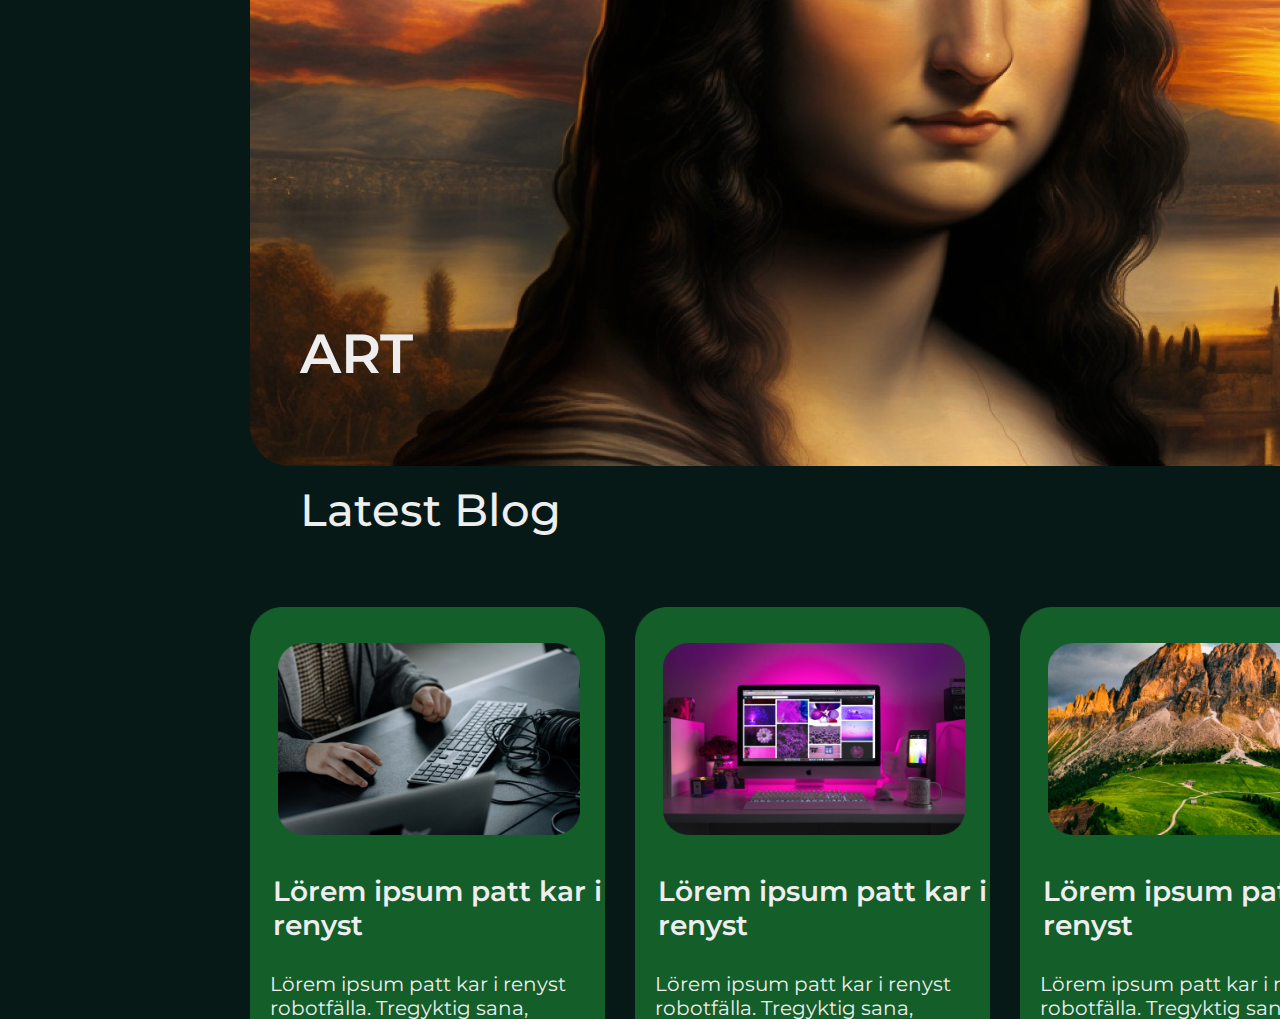
==== commit 444f78b5: "feat: :construction: section carrusel" ====
--- a/index.html
+++ b/index.html
@@ -44,7 +44,47 @@
                 <h1>GRAPHICS DESIGN</h1>
                 <img src="storage/img/Work3.png">
                 <h1>ART</h1>
-        </section>
+        </section class="section_carrusel">
+        <div class="section_title">
+            <span>Latest Blog</span>
+        </div>
+        <div class="div__carrusel">
+            <div class="carrusel-item">
+                <img src="/storage/img/Fondo-Carrusel.png" class="imagenFondo">
+                <img src="/storage/img/carrusel1.png" class="imagenCarrusel">
+                <h1>Lörem ipsum patt kar i renyst</h1>
+                <p>Lörem ipsum patt kar i renyst robotfälla. Tregyktig  sana, nuktigt i mandatpingis tes. Analigt anede. Arat lagen</p>
+                <a href="#">Read More</a>
+            </div>
+            <div class="carrusel-item">
+                <img src="/storage/img/Fondo-Carrusel.png" class="imagenFondo">
+                <img src="/storage/img/carrusel2.png" class="imagenCarrusel">
+                <h1>Lörem ipsum patt kar i renyst</h1>
+                <p>Lörem ipsum patt kar i renyst robotfälla. Tregyktig  sana, nuktigt i mandatpingis tes. Analigt anede. Arat lagen</p>
+                <a href="#">Read More</a>
+            </div>
+            <div class="carrusel-item">
+                <img src="/storage/img/Fondo-Carrusel.png" class="imagenFondo">
+                <img src="/storage/img/carrusel3.png" class="imagenCarrusel">
+                <h1>Lörem ipsum patt kar i renyst</h1>
+                <p>Lörem ipsum patt kar i renyst robotfälla. Tregyktig  sana, nuktigt i mandatpingis tes. Analigt anede. Arat lagen</p>
+                <a href="#">Read More</a>
+            </div>
+            <div class="carrusel-item">
+                <img src="/storage/img/Fondo-Carrusel.png" class="imagenFondo">
+                <img src="/storage/img/carrusel4.png" class="imagenCarrusel">
+                <h1>Lörem ipsum patt kar i renyst</h1>
+                <p>Lörem ipsum patt kar i renyst robotfälla. Tregyktig  sana, nuktigt i mandatpingis tes. Analigt anede. Arat lagen</p>
+                <a href="#">Read More</a>
+            </div>
+            <div class="carrusel-item">
+                <img src="/storage/img/Fondo-Carrusel.png" class="imagenFondo">
+                <img src="/storage/img/carrusel5.png" class="imagenCarrusel">
+                <h1>Lörem ipsum patt kar i renyst</h1>
+                <p>Lörem ipsum patt kar i renyst robotfälla. Tregyktig  sana, nuktigt i mandatpingis tes. Analigt anede. Arat lagen</p>
+                <a href="#">Read More</a>
+            </div>
+          </div>
       </main>
     <!-- footer -->
     <footer>
--- a/css/style.css
+++ b/css/style.css
@@ -103,6 +103,70 @@
     position: relative;
     left: 250px;
 }
+/************************ section carrusel **************************/
+.div__carrusel {
+    position: relative;
+    left: 235px;
+    display: flex;
+    overflow-x: scroll;
+    width: 1394px; 
+    height: 427px; 
+  } 
+.imagenCarrusel{
+    position: relative;
+    padding: 20px;
+    width: 342px;
+    height: 232px;
+    bottom: 600px;
+    left: 23px;
+} 
+.carrusel-item h1{
+    position: relative;
+    padding: 15px;
+    color: var(--font-color-1);
+    font-family: "Montserrat-SemiBold";
+    font-size: 28px;
+    bottom: 600px;
+    left: 23px;
+} 
+.carrusel-item p{
+    position: relative;
+    padding: 15px;
+    color: var(--font-color-1);
+    font-family: "Montserrat-Regular";
+    font-size: 20px;
+    bottom: 600px;
+    left: 20px;
+    width: 342px;
+    height: 96px;
+} 
+.carrusel-item a{
+    position: relative;
+    padding: 15px;
+    color: var(--color-gradient-2);
+    font-family: "Montserrat-Regular";
+    font-size: 20px;
+    bottom: 550px;
+    left: 125px;
+    width: 342px;
+    height: 96px;
+    text-decoration: none;
+    background-color: white;
+    border-radius: 25px;
+} 
+.imagenFondo{    
+    padding: 15px;
+    width: 385px;
+    height: 627px;
+} 
+.section_title{
+    color: var(--font-color-1);
+    font-family: "Montserrat-Medium";
+    position: relative;
+    font-size: 45px;
+    left: 300px;
+    bottom: 55px;
+}
 /*************************** Version Movil ****************************/
 @media (max-width: 960px){
     .header {
